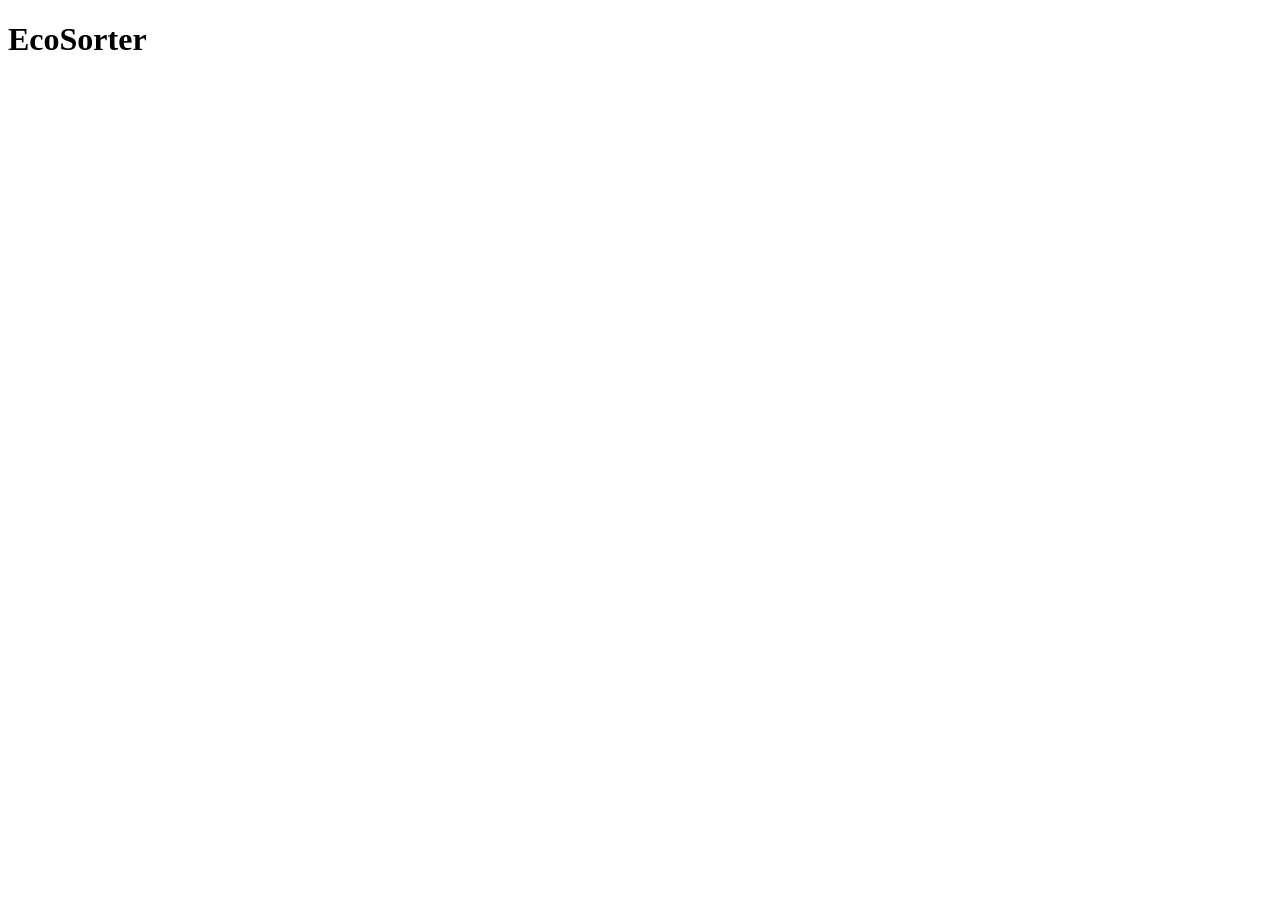
==== index.html @ 2b54d59f "Adicionar um index.html básico." ====
<!DOCTYPE html>
<html lang="pt">

<head>
  <meta charset="UTF-8">
  <meta name="viewport" content="width=device-width, initial-scale=1">
  <title>EcoSorter - Blog</title>
  <link href="css/style.css" rel="stylesheet">
</head>

<body>
  <h1>EcoSorter</h1>
</body>

</html>
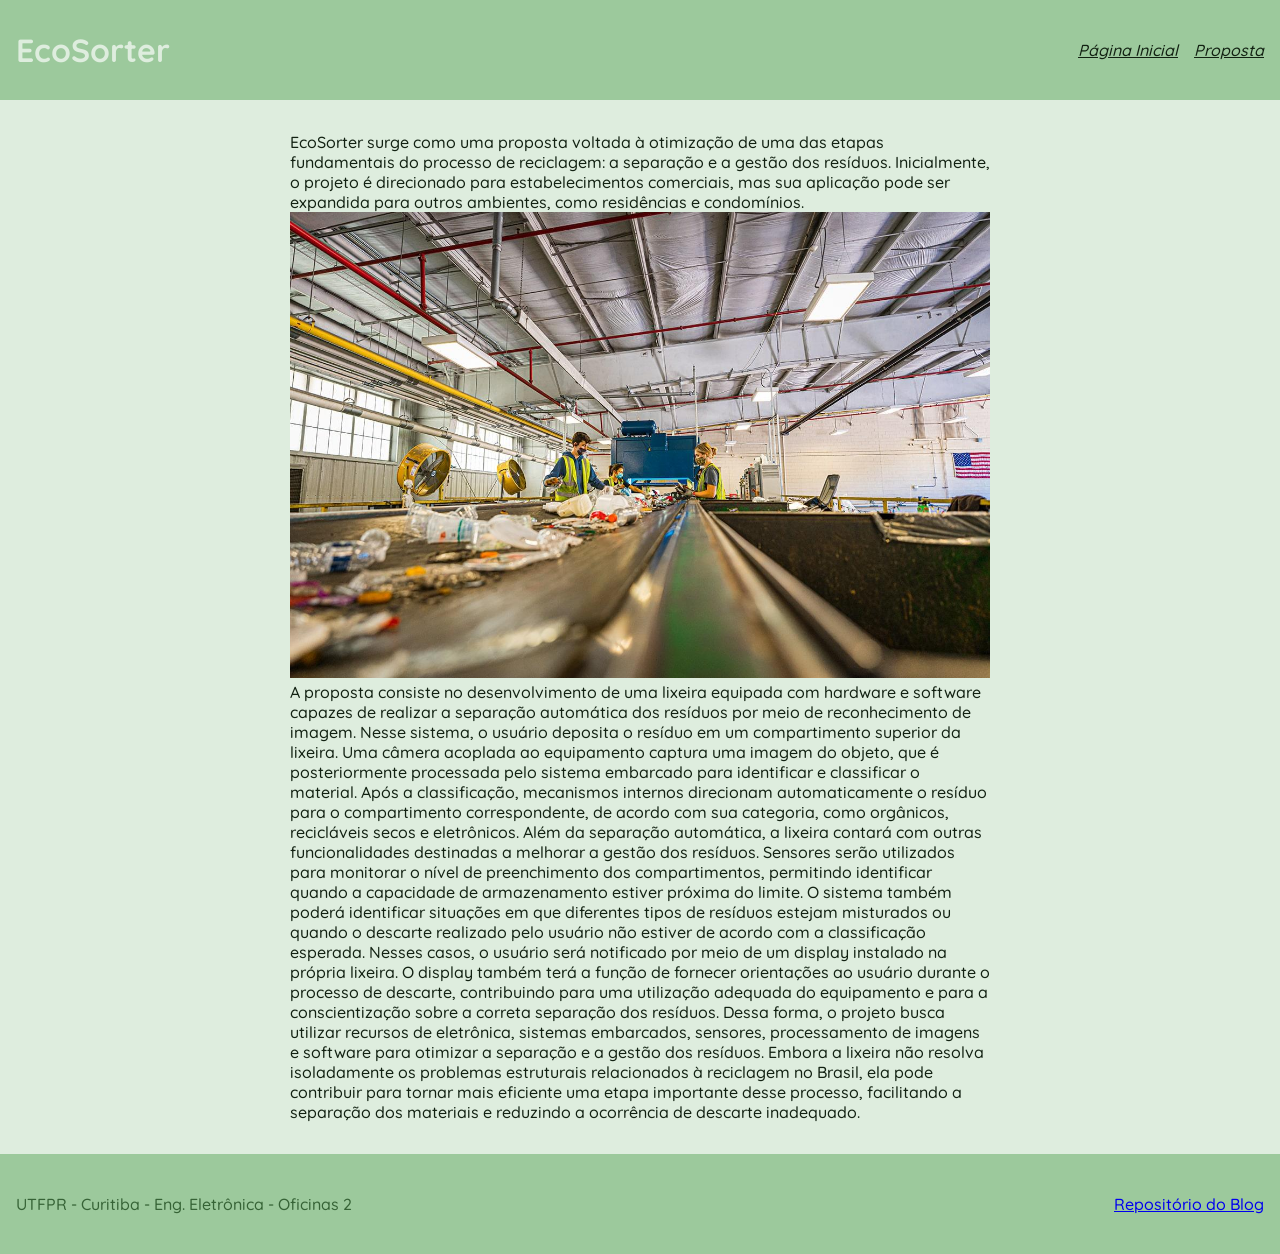
==== commit ae296462: "feat: adicionar layout & conteúdo básico" ====
--- a/index.html
+++ b/index.html
@@ -6,10 +6,69 @@
   <meta name="viewport" content="width=device-width, initial-scale=1">
   <title>EcoSorter - Blog</title>
   <link href="css/style.css" rel="stylesheet">
+
+  <!-- FONTS -->
+  <link rel="preconnect" href="https://fonts.googleapis.com">
+  <link rel="preconnect" href="https://fonts.gstatic.com" crossorigin>
+  <link href="https://fonts.googleapis.com/css2?family=Geist:wght@100..900&family=Quicksand:wght@300..700&display=swap"
+    rel="stylesheet">
+
 </head>
 
 <body>
-  <h1>EcoSorter</h1>
+  <header>
+    <h1>EcoSorter</h1>
+    <nav>
+      <ul>
+        <li>
+          <a class="nav-item" href="/index.html">Página Inicial</a>
+        </li>
+        <li>
+          <a class="nav-item" href="/proposta.html">Proposta</a>
+        </li>
+      </ul>
+    </nav>
+  </header>
+  <main>
+    <p>
+      EcoSorter surge como uma proposta voltada à otimização de uma
+      das etapas fundamentais do processo de reciclagem: a separação e a gestão dos resíduos.
+      Inicialmente, o projeto é direcionado para estabelecimentos comerciais, mas sua aplicação
+      pode ser expandida para outros ambientes, como residências e condomínios.
+
+    </p>
+    <img src="assets/overview.png"
+      alt="https://ipf.msu.edu/about/news/msu-recycling-center-adds-robotic-sorter-state-grant">
+    <p>
+      A proposta consiste no desenvolvimento de uma lixeira equipada com hardware e software
+      capazes de realizar a separação automática dos resíduos por meio de reconhecimento
+      de imagem. Nesse sistema, o usuário deposita o resíduo em um compartimento superior
+      da lixeira. Uma câmera acoplada ao equipamento captura uma imagem do objeto, que é
+      posteriormente processada pelo sistema embarcado para identificar e classificar o material.
+      Após a classificação, mecanismos internos direcionam automaticamente o resíduo para o
+      compartimento correspondente, de acordo com sua categoria, como orgânicos, recicláveis
+      secos e eletrônicos.
+      Além da separação automática, a lixeira contará com outras funcionalidades destinadas
+      a melhorar a gestão dos resíduos. Sensores serão utilizados para monitorar o nível
+      de preenchimento dos compartimentos, permitindo identificar quando a capacidade de
+      armazenamento estiver próxima do limite. O sistema também poderá identificar situações em
+      que diferentes tipos de resíduos estejam misturados ou quando o descarte realizado pelo
+      usuário não estiver de acordo com a classificação esperada. Nesses casos, o usuário será
+      notificado por meio de um display instalado na própria lixeira.
+      O display também terá a função de fornecer orientações ao usuário durante o processo
+      de descarte, contribuindo para uma utilização adequada do equipamento e para a
+      conscientização sobre a correta separação dos resíduos.
+      Dessa forma, o projeto busca utilizar recursos de eletrônica, sistemas embarcados, sensores,
+      processamento de imagens e software para otimizar a separação e a gestão dos resíduos.
+      Embora a lixeira não resolva isoladamente os problemas estruturais relacionados à reciclagem
+      no Brasil, ela pode contribuir para tornar mais eficiente uma etapa importante desse processo,
+      facilitando a separação dos materiais e reduzindo a ocorrência de descarte inadequado.
+    </p>
+  </main>
+  <footer>
+    <p>UTFPR - Curitiba - Eng. Eletrônica - Oficinas 2</p>
+    <a href="https://github.com/batpacg/oficinas2">Repositório do Blog</a>
+  </footer>
 </body>
 
 </html>
--- a/css/style.css
+++ b/css/style.css
@@ -0,0 +1,97 @@
+/* {{{ COLOR SCHEME */
+:root {
+  --bg: hsl(120, 30%, 90%);
+  --ac: hsl(120, 30%, 70%);
+  --fg: hsl(120, 30%, 10%);
+  --fg300: hsl(120, 30%, 30%);
+}
+
+/* }}} COLOR SCHEME */
+/* {{{ RESET */
+*,
+*::after,
+*::before {
+  box-sizing: border-box;
+  padding: 0;
+  margin: 0;
+  list-style: none;
+}
+
+img,
+svg,
+object {
+  max-width: 100%;
+}
+
+/* }}} RESET */
+/* {{{ BASIC */
+body {
+  background-color: var(--bg);
+  color: var(--fg);
+  font-family: "Quicksand", sans-serif;
+  font-optical-sizing: auto;
+  font-weight: 500;
+}
+
+/* }}} BASIC */
+/* {{{ USE FULL HEIGHT */
+html,
+body {
+  min-height: 100vh;
+}
+
+/* }}} USE FULL HEIGHT */
+/* {{{ BASIC FLEX LAYOUT */
+body {
+  display: flex;
+  flex-direction: column;
+  align-items: center;
+}
+
+main {
+  flex-grow: 1;
+}
+
+header,
+footer {
+  padding: 1rem;
+  width: 100%;
+  background-color: var(--ac);
+}
+
+header h1 {
+  font-weight: 700;
+  color: var(--bg);
+}
+
+header {
+  height: 100px;
+  display: flex;
+  justify-content: space-between;
+  align-items: center;
+}
+
+header nav ul {
+  display: flex;
+  gap: 1rem;
+}
+
+.nav-item {
+  color: var(--fg);
+  font-style: italic;
+}
+
+footer {
+  display: flex;
+  justify-content: space-between;
+  align-items: center;
+  height: 100px;
+  color: var(--fg300);
+}
+
+main {
+  max-width: 700px;
+  margin-block: 2rem;
+}
+
+/* }}} BASIC FLEX LAYOUT */
